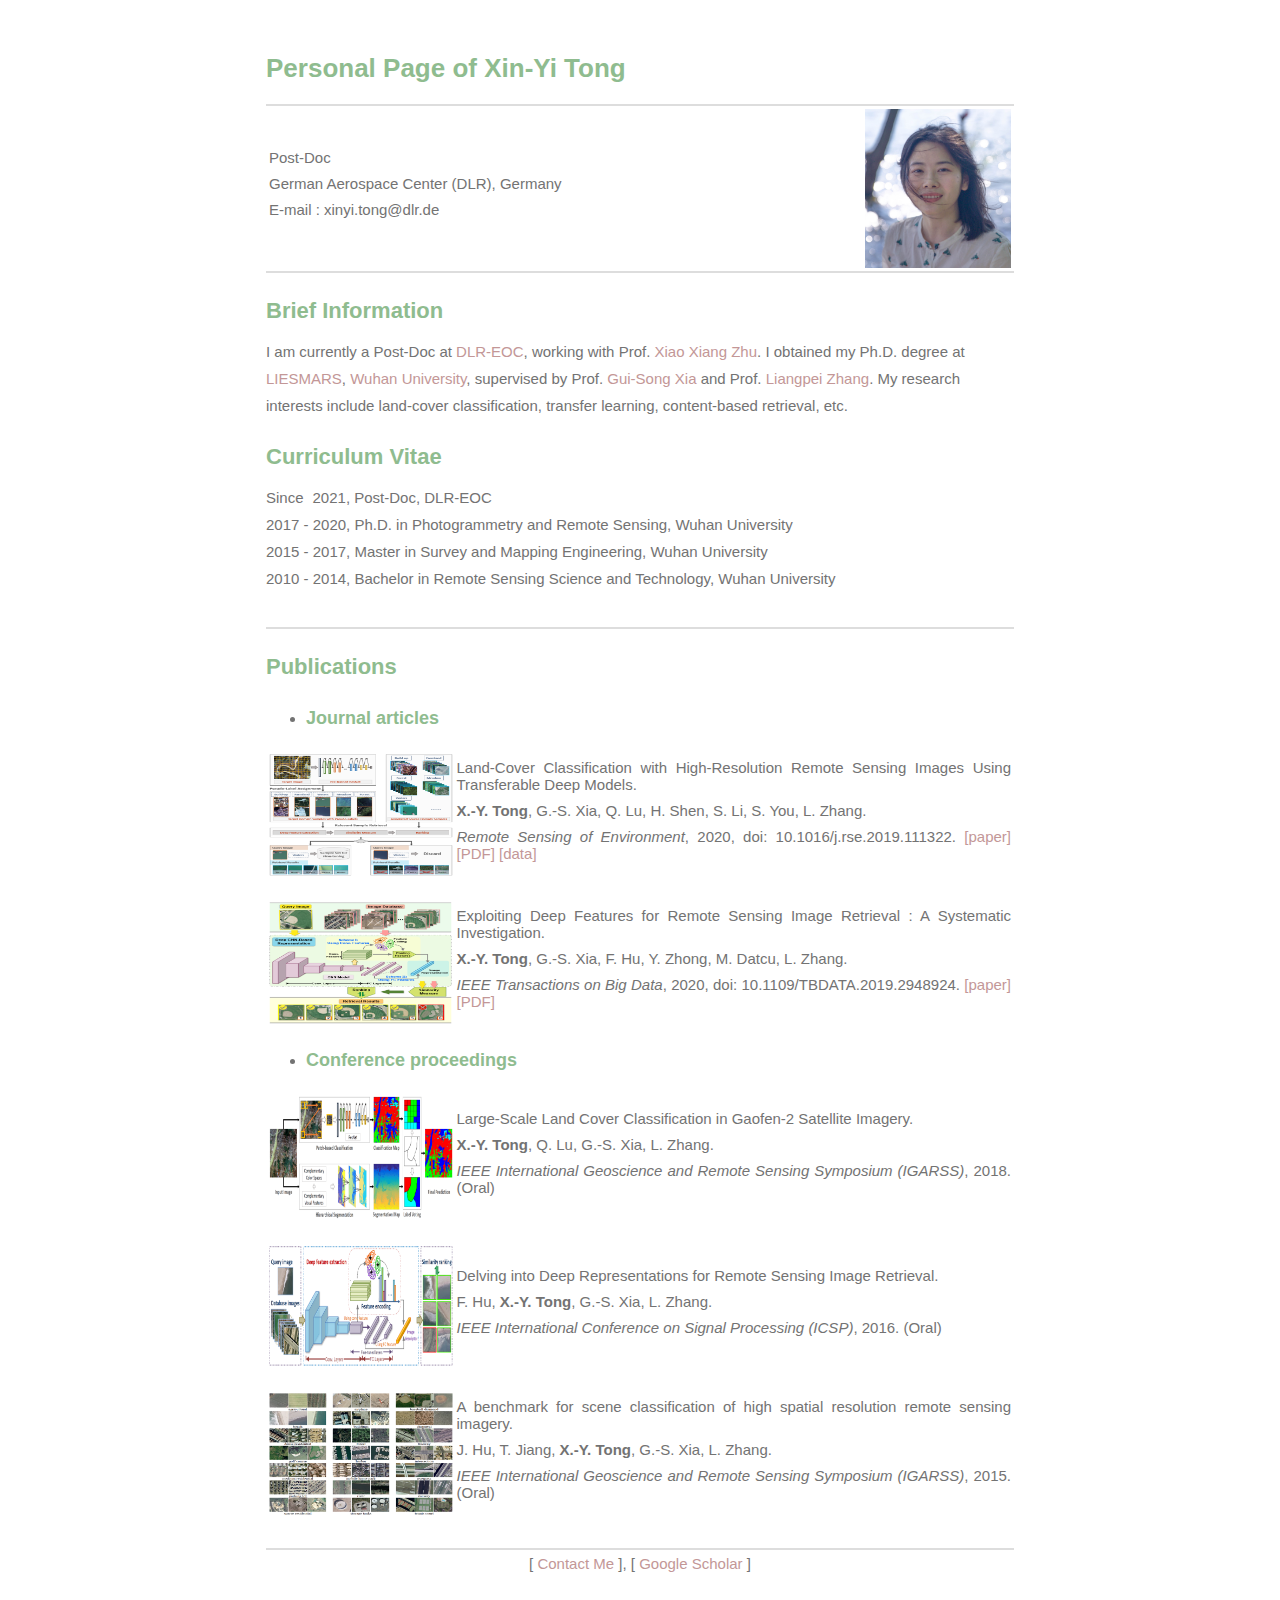
==== index.html @ 02f6b333 "Update index.html" ====
<html lang="en"><head>
    <meta charset="UTF-8">
    <title>Xin-Yi Tong</title>
<style id="system" type="text/css">
    h1,h2,h3,h4,h5,h6,p,blockquote {    margin: 0;    padding: 0;}
    body {font-family: "Helvetica Neue", Helvetica, "Hiragino Sans GB", Arial, sans-serif; 
        font-size: 15px; line-height: 27px; color: #737373; margin: 10px 13px 10px 13px;}
    tr,td {font-size: 15px; color: #737373; text-align: justify; text-justify: inter-character;}
    ul {text-align: justify; text-justify: inter-character;}
    a {color: #C39797; text-decoration: none;}
    a:hover {color: #9C8CCD; text-decoration: none;}
    a img {border: none;}
    p {margin-bottom: 9px;}
    h1,h2,h3,h4,h5,h6 {color: #8FBC8F; line-height: 36px;}
    h1 {margin-top: 50px; margin-bottom: 18px; font-size: 26px;}
    h2 {margin-top: 20px; font-size: 22px;}
    h3 {font-size: 18px;}
    h4 {font-size: 16px;}
    h5 {font-size: 14px;}
    h6 {font-size: 13px;}
    hr {margin: 0 0 19px; border: 0; border-bottom: 1px solid #ccc;}
    blockquote {padding: 13px 13px 21px 15px; margin-bottom: 18px; font-family:georgia,serif; font-style: italic;}
    blockquote:before {content:"C"; font-size:40px; margin-left:-10px; font-family:georgia,serif; color:#eee;}
    blockquote p {font-size: 14px; font-weight: 300; line-height: 18px; margin-bottom: 0; font-style: italic;}
    code, pre {font-family: Monaco, Andale Mono, Courier New, monospace;}
    code {background-color: #fee9cc; color: rgba(0, 0, 0, 0.75); padding: 1px 3px; font-size: 12px; 
        -webkit-border-radius: 3px; -moz-border-radius: 3px; border-radius: 3px;}
    pre {display: block; padding: 14px; margin: 0 0 18px; line-height: 16px; font-size: 11px; 
        border: 1px solid #d9d9d9; white-space: pre-wrap; word-wrap: break-word;}
    pre code {background-color: #fff; color:#737373; font-size: 11px; padding: 0;}
    @media screen and (min-width: 768px) {body {width: 748px; margin:10px auto;}}
    </style><style id="custom" type="text/css"></style></head>

<body marginheight="0"><h1>Personal Page of Xin-Yi Tong</h1>
    
<div style="border:0.8px solid #dddddd"></div> 
    
<table border="0">
  <tbody><tr>
    <td width="80%">
    <p>Post-Doc</p>
    <p>German Aerospace Center (DLR), Germany</p>
    <p>E-mail : xinyi.tong@dlr.de</p>
    </td>
    <td width="20%">
      <img src="/photo.jpg" width="100%"> 
    </td>
  </tr>
</tbody></table>

<div style="border:0.8px solid #dddddd"></div>   

<h2>Brief Information</h2>
<p><div>I am currently a Post-Doc at <a href="https://www.dlr.de/eoc/en">DLR-EOC</a>, working with Prof.
   <a href="https://scholar.google.de/citations?user=CNakdIgAAAAJ">Xiao Xiang Zhu</a>.
   I obtained my Ph.D. degree at <a href="http://www.lmars.whu.edu.cn/en/">LIESMARS</a>,  
   <a href="https://en.whu.edu.cn/">Wuhan University</a>, supervised by Prof. 
   <a href="https://scholar.google.com/citations?user=SAUCVsEAAAAJ">Gui-Song Xia</a> and Prof. 
   <a href="https://scholar.google.com/citations?user=vzj2hcYAAAAJ">Liangpei Zhang</a>.
   My research interests include 
   land-cover classification, transfer learning, content-based retrieval, etc.</div></p>

<h2>Curriculum Vitae</h2>
<p><div>Since&thinsp;&thinsp;&thinsp;2021, Post-Doc, DLR-EOC</div>
   <div>2017 - 2020, Ph.D. in Photogrammetry and Remote Sensing, Wuhan University</div>
   <div>2015 - 2017, Master in Survey and Mapping Engineering, Wuhan University</div>
   <div>2010 - 2014, Bachelor in Remote Sensing Science and Technology, Wuhan University</div></p>
    
<div style="border:13px solid #FFFFFF"></div>    
<div style="border:0.8px solid #dddddd"></div>  
    
<h2>Publications</h2>
    
<ul>
<li><h3>Journal articles</h3>
</li>
</ul>

<table border="0">
<tbody><tr>
  <td width="25%">
  <img src="/figure/RSE-20.png" width="100%"> 
  </td>
  <td width="75%">
  <p>Land-Cover Classification with High-Resolution Remote Sensing Images Using Transferable Deep Models.</p>
  <p><b>X.-Y. Tong</b>, G.-S. Xia, Q. Lu, H. Shen, S. Li, S. You, L. Zhang.</p>
  <p><i>Remote Sensing of Environment</i>, 2020, doi: 10.1016/j.rse.2019.111322. 
    <a href="https://www.sciencedirect.com/science/article/abs/pii/S0034425719303414/">[paper]</a>
    <a href="https://arxiv.org/pdf/1807.05713.pdf">[PDF]</a>
    <a href="https://x-ytong.github.io/project/GID.html">[data]</a></p>
  </td>
</tr>
</tbody></table>

<div style="border:10px solid #FFFFFF"></div> 

<table border="0">
<tbody><tr>
  <td width="25%">
  <img src="/figure/TBD-19.png" width="100%"> 
  </td>
  <td width="75%">
  <p>Exploiting Deep Features for Remote Sensing Image Retrieval : A Systematic Investigation.</p>
  <p><b>X.-Y. Tong</b>, G.-S. Xia, F. Hu, Y. Zhong, M. Datcu, L. Zhang.</p>
  <p><i>IEEE Transactions on Big Data</i>, 2020, doi: 10.1109/TBDATA.2019.2948924. 
    <a href="https://ieeexplore.ieee.org/document/8880494/">[paper]</a>
    <a href="https://arxiv.org/pdf/1707.07321.pdf">[PDF]</a></p>
  </td>
</tr>
</tbody></table>
    
<ul>
<li><h3>Conference proceedings</h3>
</li>
</ul>   
    
<table border="0">
<tbody><tr>
  <td width="25%">
  <img src="/figure/IGARSS-18.png" width="100%"> 
  </td>
  <td width="75%">
  <p>Large-Scale Land Cover Classification in Gaofen-2 Satellite Imagery.</p>
  <p><b>X.-Y. Tong</b>, Q. Lu, G.-S. Xia, L. Zhang.</p>
  <p><i>IEEE International Geoscience and Remote Sensing Symposium (IGARSS)</i>, 2018. (Oral)</p>
  </td>
</tr>
</tbody></table>

<div style="border:10px solid #FFFFFF"></div> 

<table border="0">
<tbody><tr>
  <td width="25%">
  <img src="/figure/ICSP-16.png" width="100%"> 
  </td>
  <td width="75%">
  <p>Delving into Deep Representations for Remote Sensing Image Retrieval.</p>
  <p>F. Hu, <b>X.-Y. Tong</b>, G.-S. Xia, L. Zhang.</p>
  <p><i>IEEE International Conference on Signal Processing (ICSP)</i>, 2016. (Oral)</p>
  </td>
</tr>
</tbody></table>

<div style="border:10px solid #FFFFFF"></div> 
	
<table border="0">
<tbody><tr>
  <td width="25%">
  <img src="/figure/IGARSS-15.png" width="100%"> 
  </td>
  <td width="75%">
  <p>A benchmark for scene classification of high spatial resolution remote sensing imagery.</p>
  <p>J. Hu, T. Jiang, <b>X.-Y. Tong</b>, G.-S. Xia, L. Zhang.</p>
  <p><i>IEEE International Geoscience and Remote Sensing Symposium (IGARSS)</i>, 2015. (Oral)</p>
  </td>
</tr>
</tbody></table>

<div style="border:15px solid #FFFFFF"></div>    
<div style="border:0.8px solid #dddddd"></div>     

<p style="text-align:center;">
    [<a href="mailto:xinyi.tong@dlr.de"> Contact Me </a>],
    [<a href="https://scholar.google.com/citations?user=O-yq850AAAAJ"> Google Scholar </a>]</p>
		
<div style="border:50px solid #FFFFFF "></div>	
            
</body></html>
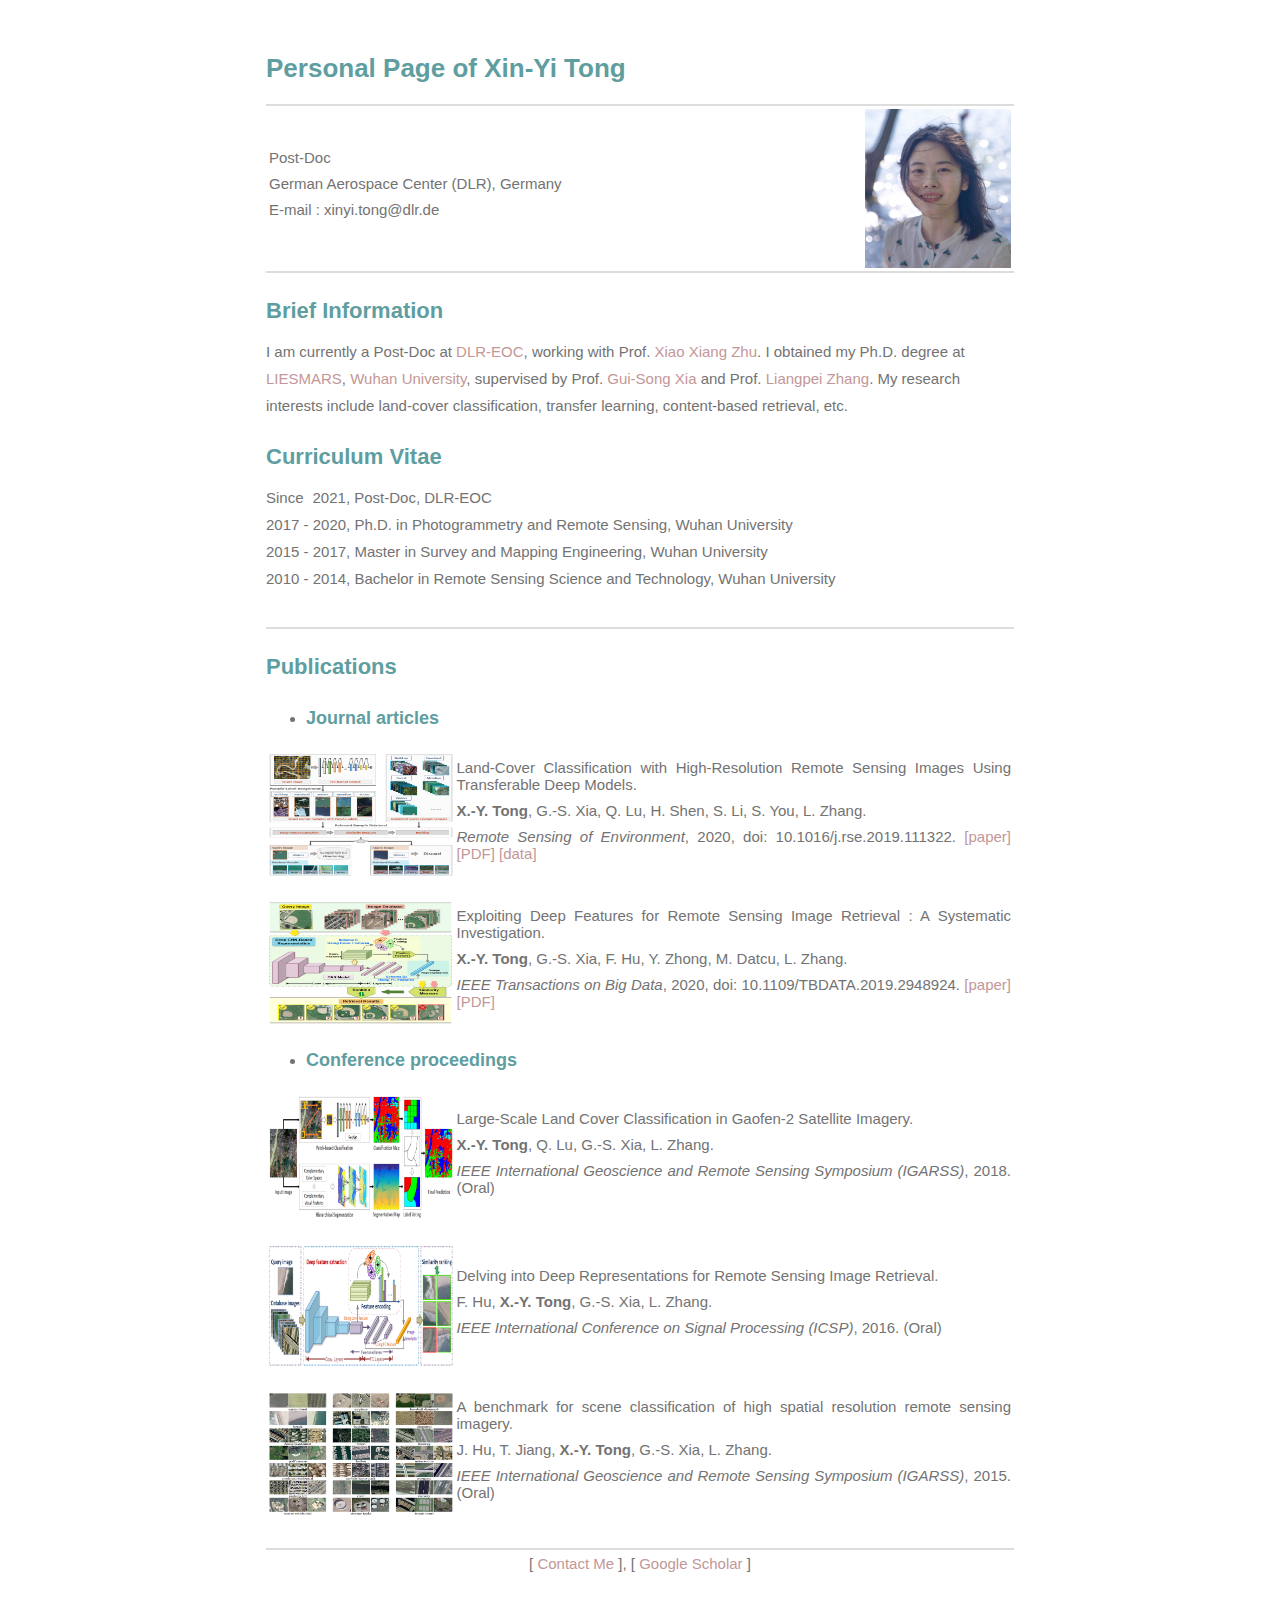
==== commit bdb86831: "Update index.html" ====
--- a/index.html
+++ b/index.html
@@ -8,10 +8,10 @@
     tr,td {font-size: 15px; color: #737373; text-align: justify; text-justify: inter-character;}
     ul {text-align: justify; text-justify: inter-character;}
     a {color: #C39797; text-decoration: none;}
-    a:hover {color: #9C8CCD; text-decoration: none;}
+    a:hover {color: #8FBC8F; text-decoration: none;}
     a img {border: none;}
     p {margin-bottom: 9px;}
-    h1,h2,h3,h4,h5,h6 {color: #8FBC8F; line-height: 36px;}
+    h1,h2,h3,h4,h5,h6 {color: #5F9EA0; line-height: 36px;}
     h1 {margin-top: 50px; margin-bottom: 18px; font-size: 26px;}
     h2 {margin-top: 20px; font-size: 22px;}
     h3 {font-size: 18px;}
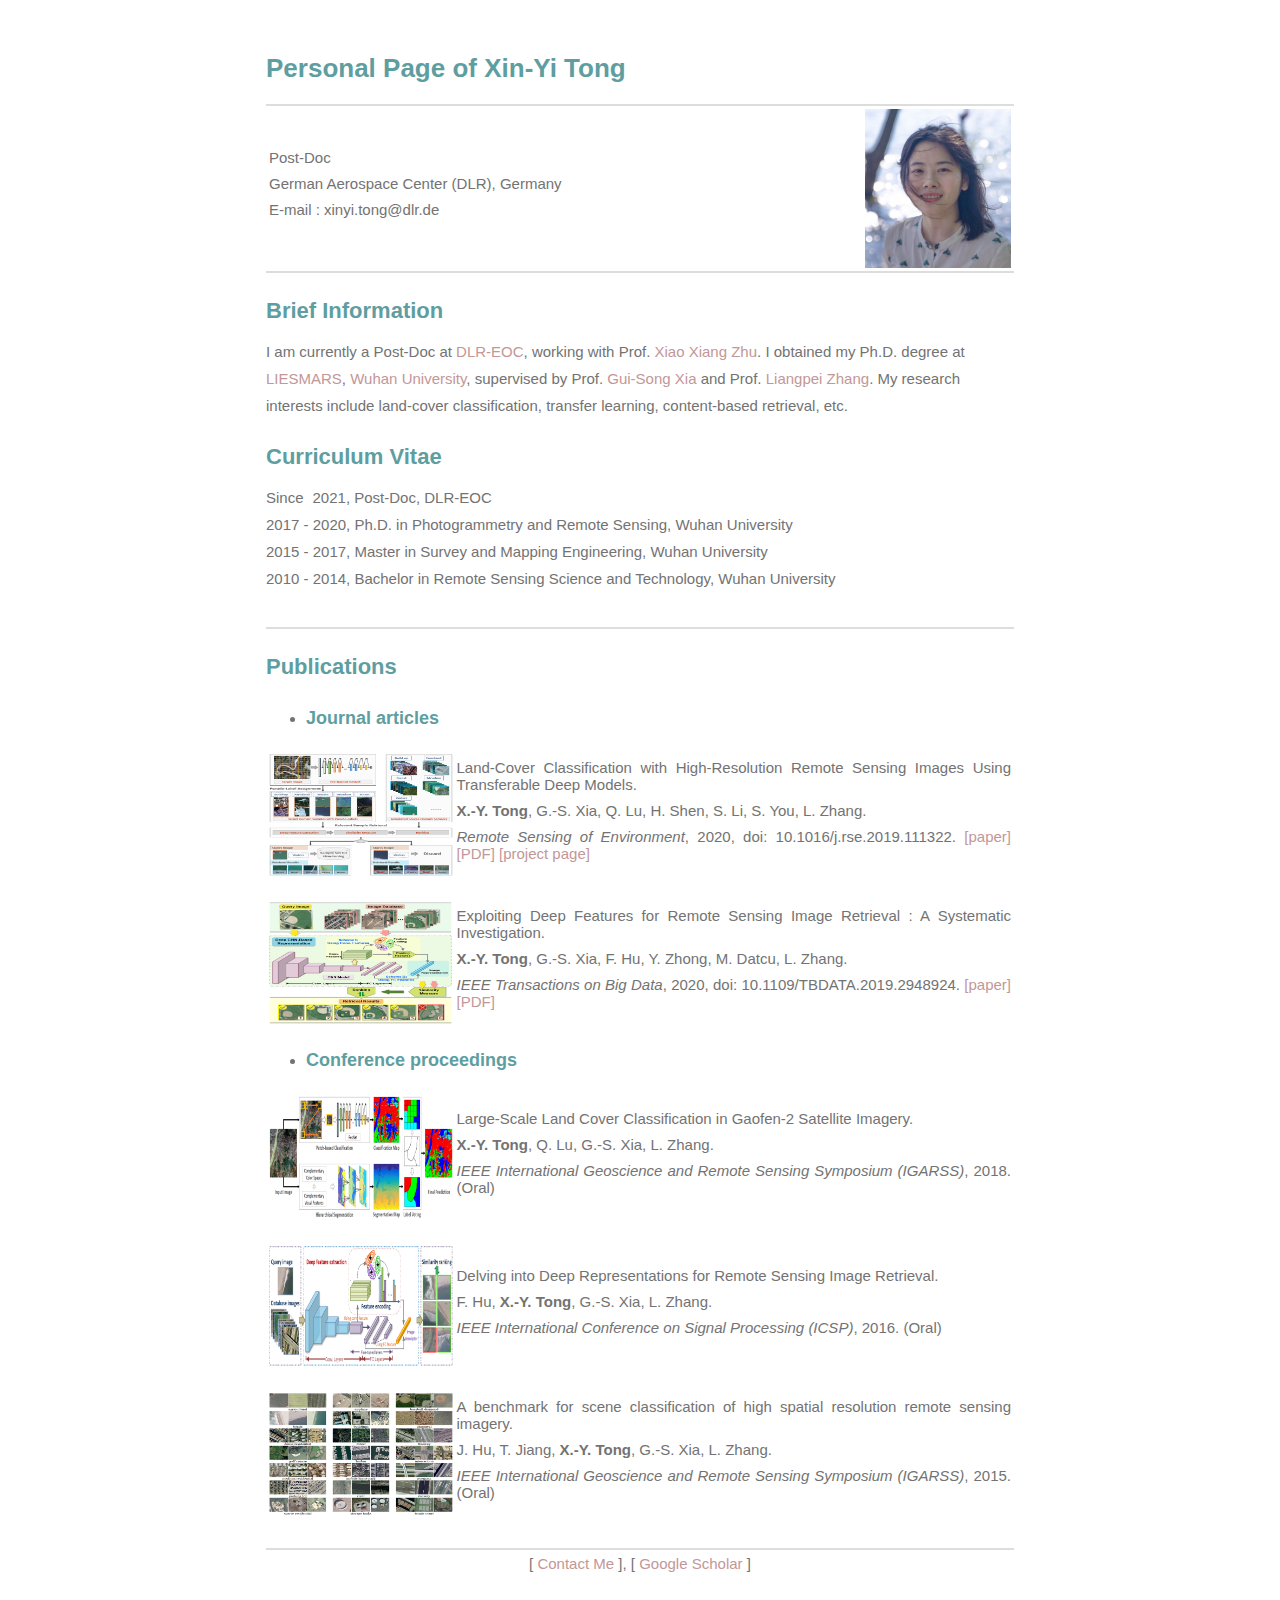
==== commit e684b5aa: "Update index.html" ====
--- a/index.html
+++ b/index.html
@@ -87,7 +87,7 @@
   <p><i>Remote Sensing of Environment</i>, 2020, doi: 10.1016/j.rse.2019.111322. 
     <a href="https://www.sciencedirect.com/science/article/abs/pii/S0034425719303414/">[paper]</a>
     <a href="https://arxiv.org/pdf/1807.05713.pdf">[PDF]</a>
-    <a href="https://x-ytong.github.io/project/GID.html">[data]</a></p>
+    <a href="https://x-ytong.github.io/project/GID.html">[project page]</a></p>
   </td>
 </tr>
 </tbody></table>
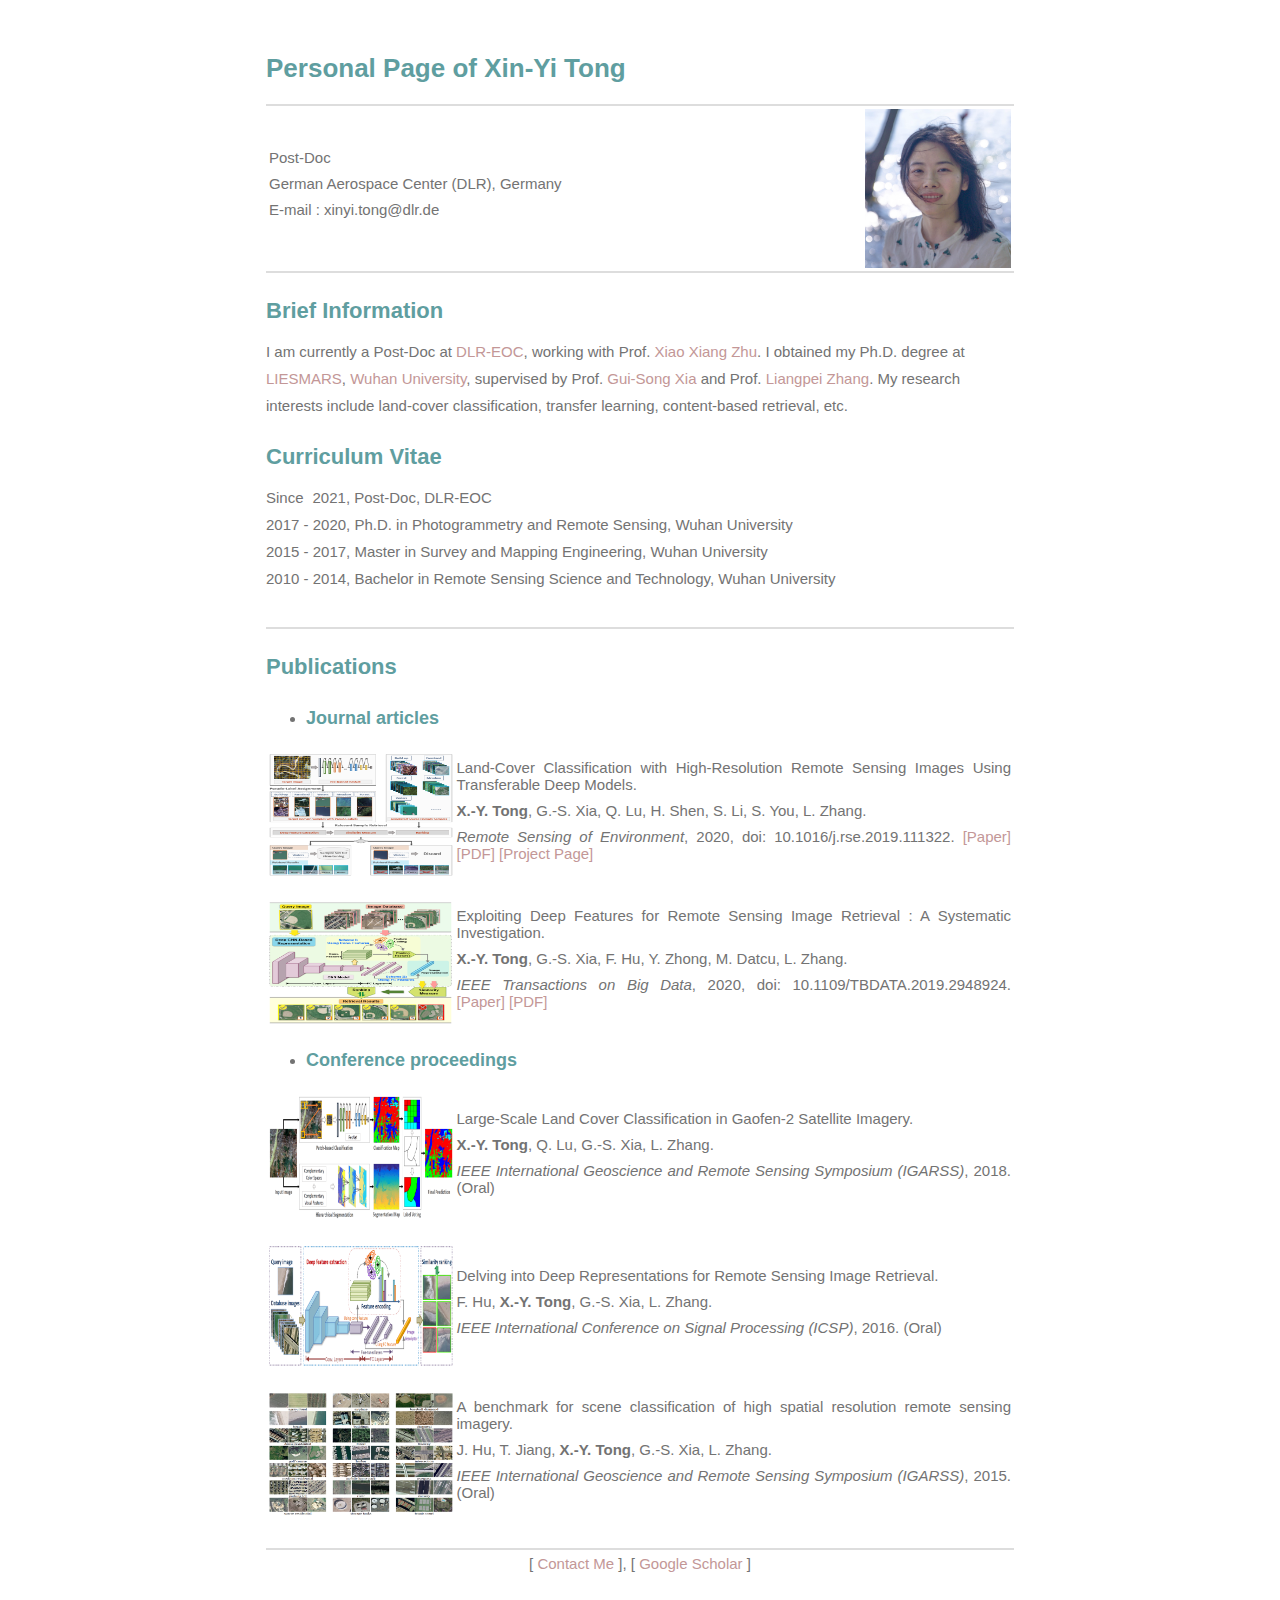
==== commit 8304effb: "Update index.html" ====
--- a/index.html
+++ b/index.html
@@ -85,9 +85,9 @@
   <p>Land-Cover Classification with High-Resolution Remote Sensing Images Using Transferable Deep Models.</p>
   <p><b>X.-Y. Tong</b>, G.-S. Xia, Q. Lu, H. Shen, S. Li, S. You, L. Zhang.</p>
   <p><i>Remote Sensing of Environment</i>, 2020, doi: 10.1016/j.rse.2019.111322. 
-    <a href="https://www.sciencedirect.com/science/article/abs/pii/S0034425719303414/">[paper]</a>
+    <a href="https://www.sciencedirect.com/science/article/abs/pii/S0034425719303414/">[Paper]</a>
     <a href="https://arxiv.org/pdf/1807.05713.pdf">[PDF]</a>
-    <a href="https://x-ytong.github.io/project/GID.html">[project page]</a></p>
+    <a href="https://x-ytong.github.io/project/GID.html">[Project Page]</a></p>
   </td>
 </tr>
 </tbody></table>
@@ -103,7 +103,7 @@
   <p>Exploiting Deep Features for Remote Sensing Image Retrieval : A Systematic Investigation.</p>
   <p><b>X.-Y. Tong</b>, G.-S. Xia, F. Hu, Y. Zhong, M. Datcu, L. Zhang.</p>
   <p><i>IEEE Transactions on Big Data</i>, 2020, doi: 10.1109/TBDATA.2019.2948924. 
-    <a href="https://ieeexplore.ieee.org/document/8880494/">[paper]</a>
+    <a href="https://ieeexplore.ieee.org/document/8880494/">[Paper]</a>
     <a href="https://arxiv.org/pdf/1707.07321.pdf">[PDF]</a></p>
   </td>
 </tr>
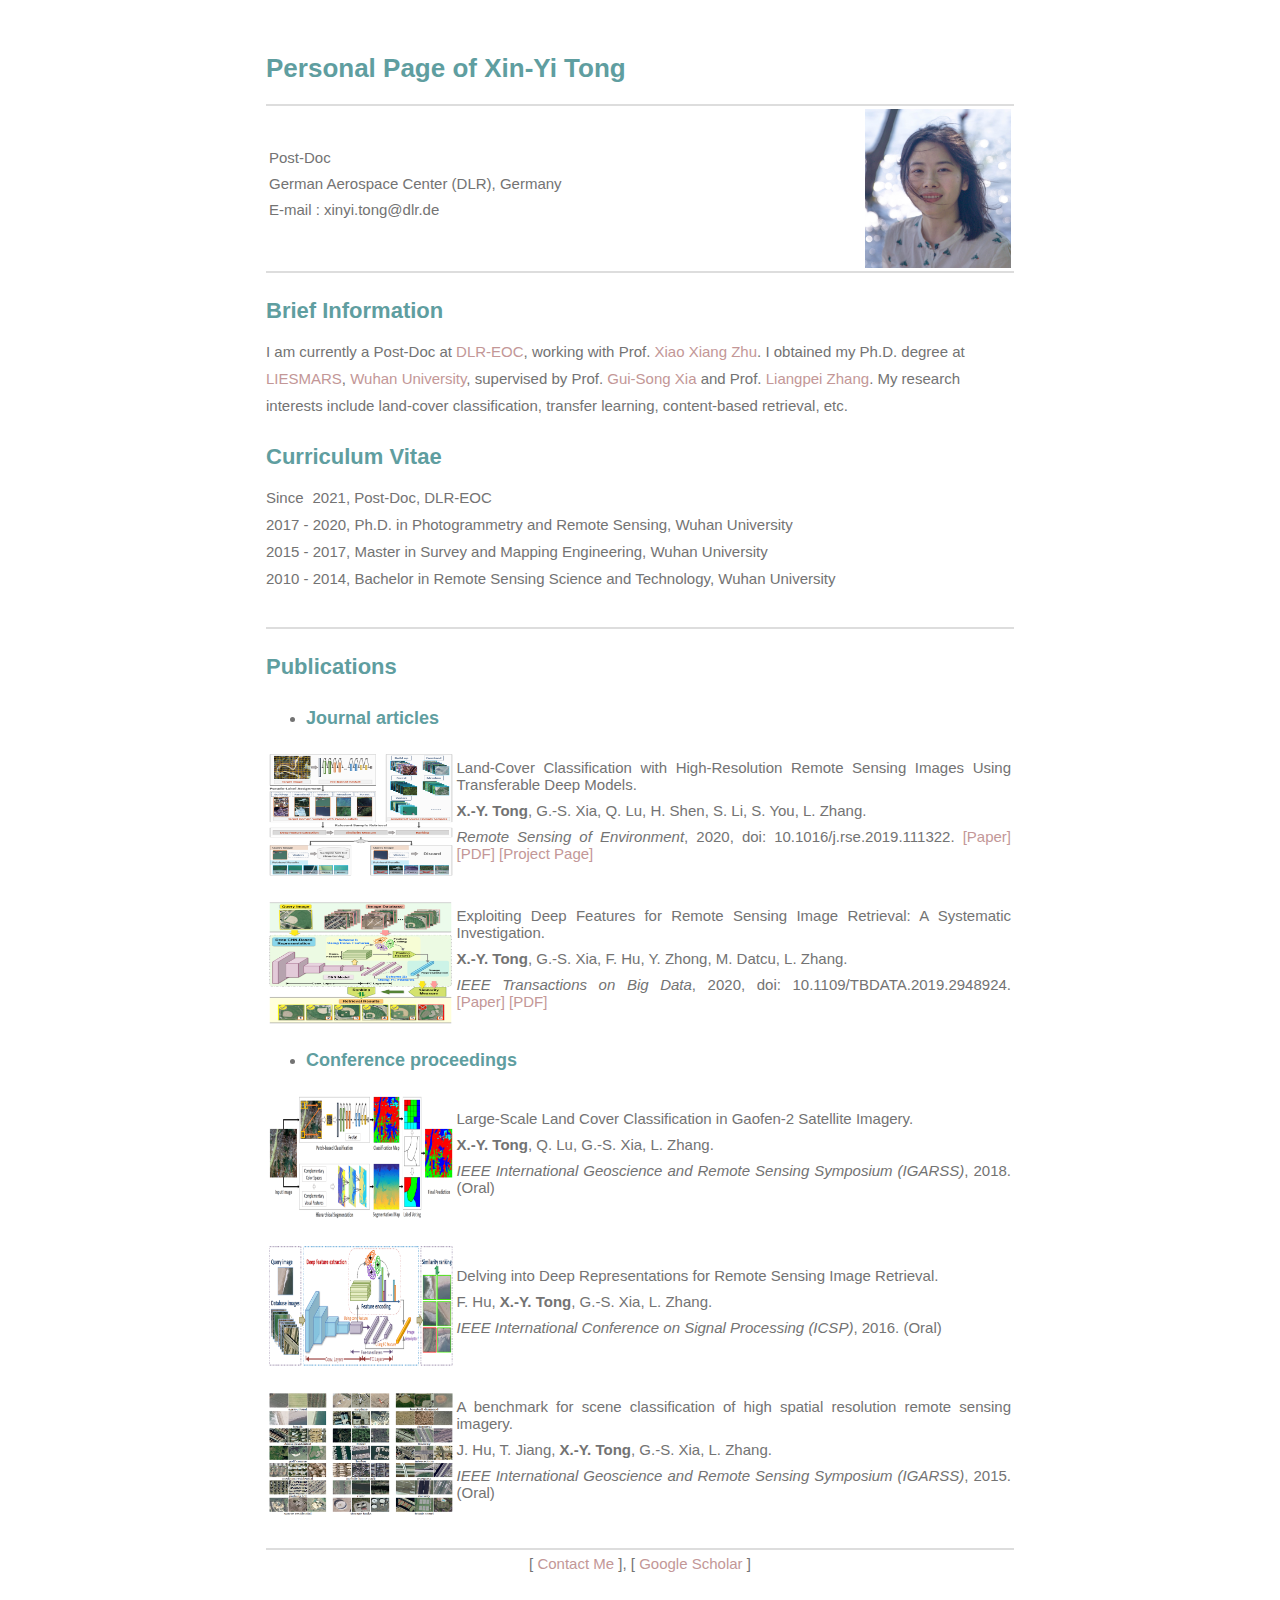
==== commit 1a6cbb99: "Update index.html" ====
--- a/index.html
+++ b/index.html
@@ -100,7 +100,7 @@
   <img src="/figure/TBD-19.png" width="100%"> 
   </td>
   <td width="75%">
-  <p>Exploiting Deep Features for Remote Sensing Image Retrieval : A Systematic Investigation.</p>
+  <p>Exploiting Deep Features for Remote Sensing Image Retrieval: A Systematic Investigation.</p>
   <p><b>X.-Y. Tong</b>, G.-S. Xia, F. Hu, Y. Zhong, M. Datcu, L. Zhang.</p>
   <p><i>IEEE Transactions on Big Data</i>, 2020, doi: 10.1109/TBDATA.2019.2948924. 
     <a href="https://ieeexplore.ieee.org/document/8880494/">[Paper]</a>
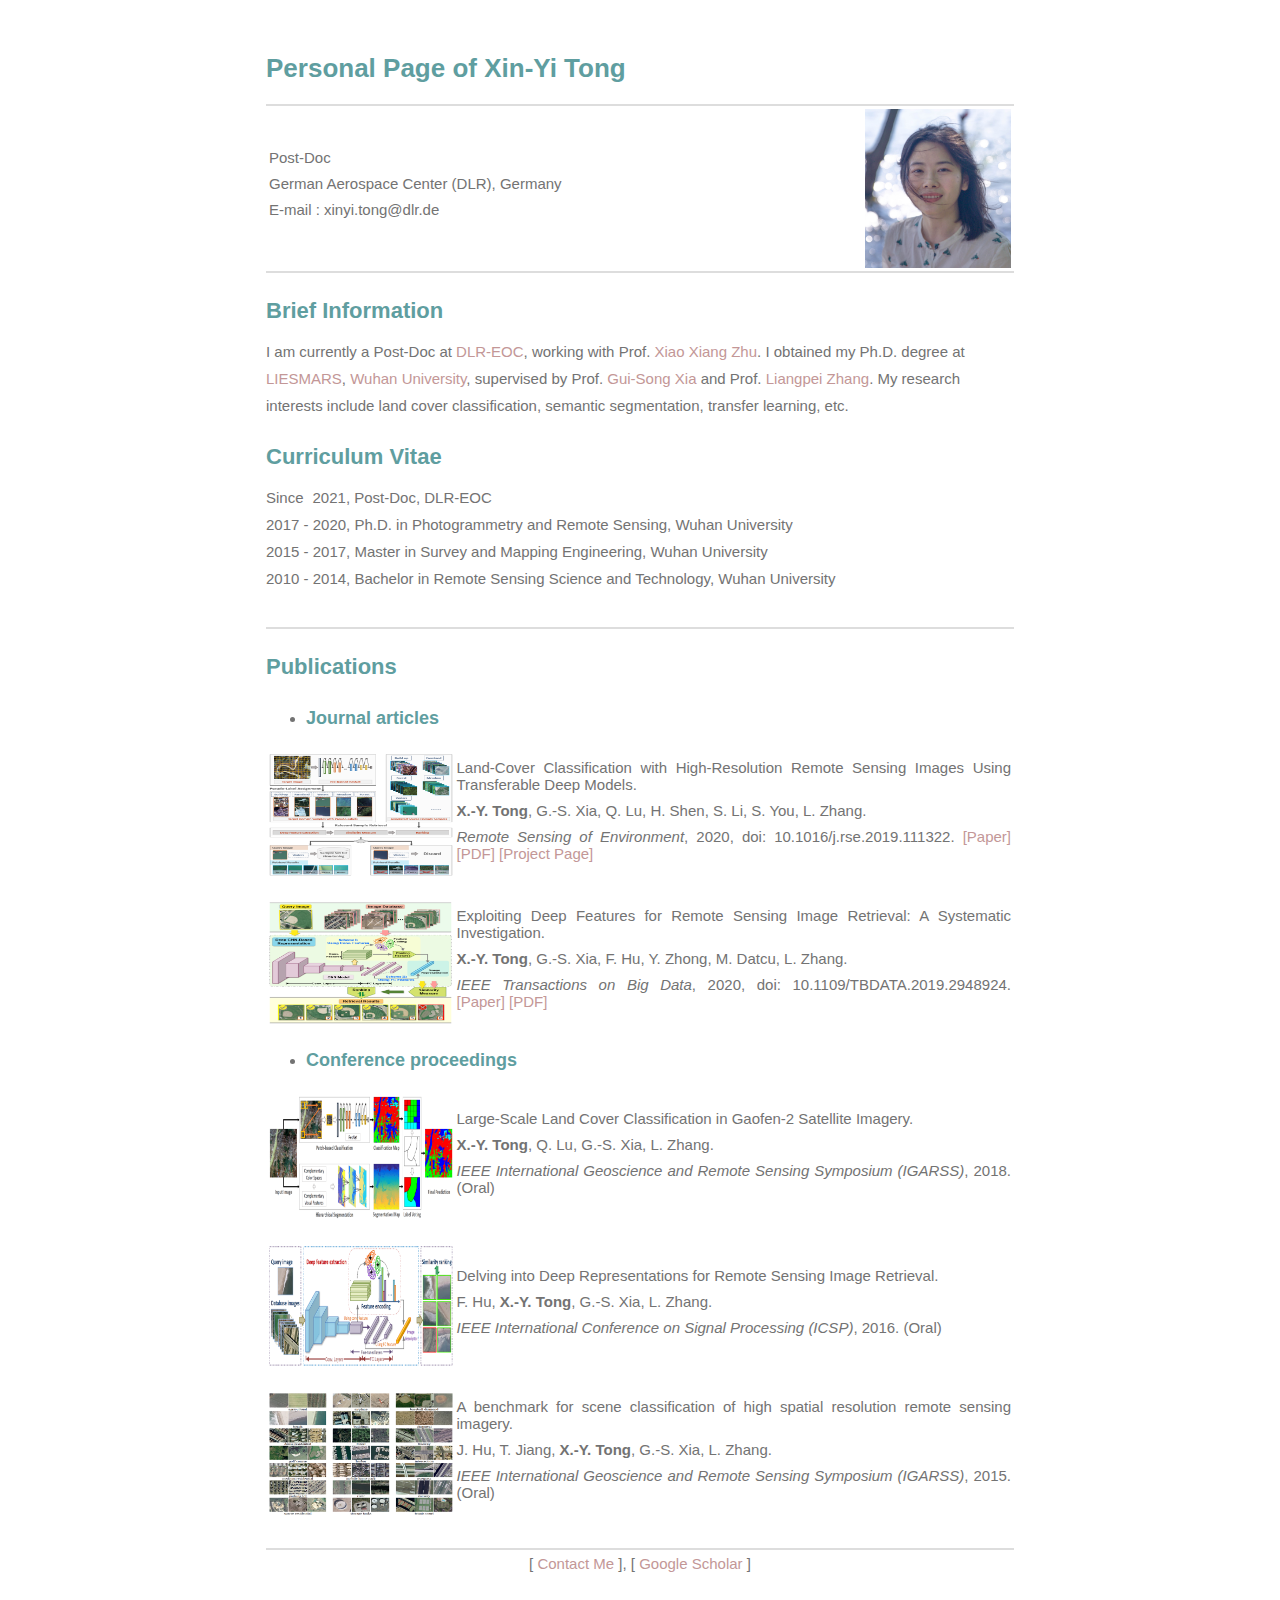
==== commit f1e750a5: "Update index.html" ====
--- a/index.html
+++ b/index.html
@@ -58,7 +58,7 @@
    <a href="https://scholar.google.com/citations?user=SAUCVsEAAAAJ">Gui-Song Xia</a> and Prof. 
    <a href="https://scholar.google.com/citations?user=vzj2hcYAAAAJ">Liangpei Zhang</a>.
    My research interests include 
-   land-cover classification, transfer learning, content-based retrieval, etc.</div></p>
+   land cover classification, semantic segmentation, transfer learning, etc.</div></p>
 
 <h2>Curriculum Vitae</h2>
 <p><div>Since&thinsp;&thinsp;&thinsp;2021, Post-Doc, DLR-EOC</div>
@@ -79,7 +79,7 @@
 <table border="0">
 <tbody><tr>
   <td width="25%">
-  <img src="/figure/RSE-20.png" width="100%"> 
+  <img src="/figure/index/RSE-20.png" width="100%"> 
   </td>
   <td width="75%">
   <p>Land-Cover Classification with High-Resolution Remote Sensing Images Using Transferable Deep Models.</p>
@@ -97,7 +97,7 @@
 <table border="0">
 <tbody><tr>
   <td width="25%">
-  <img src="/figure/TBD-19.png" width="100%"> 
+  <img src="/figure/index/TBD-19.png" width="100%"> 
   </td>
   <td width="75%">
   <p>Exploiting Deep Features for Remote Sensing Image Retrieval: A Systematic Investigation.</p>
@@ -117,7 +117,7 @@
 <table border="0">
 <tbody><tr>
   <td width="25%">
-  <img src="/figure/IGARSS-18.png" width="100%"> 
+  <img src="/figure/index/IGARSS-18.png" width="100%"> 
   </td>
   <td width="75%">
   <p>Large-Scale Land Cover Classification in Gaofen-2 Satellite Imagery.</p>
@@ -132,7 +132,7 @@
 <table border="0">
 <tbody><tr>
   <td width="25%">
-  <img src="/figure/ICSP-16.png" width="100%"> 
+  <img src="/figure/index/ICSP-16.png" width="100%"> 
   </td>
   <td width="75%">
   <p>Delving into Deep Representations for Remote Sensing Image Retrieval.</p>
@@ -147,7 +147,7 @@
 <table border="0">
 <tbody><tr>
   <td width="25%">
-  <img src="/figure/IGARSS-15.png" width="100%"> 
+  <img src="/figure/index/IGARSS-15.png" width="100%"> 
   </td>
   <td width="75%">
   <p>A benchmark for scene classification of high spatial resolution remote sensing imagery.</p>
